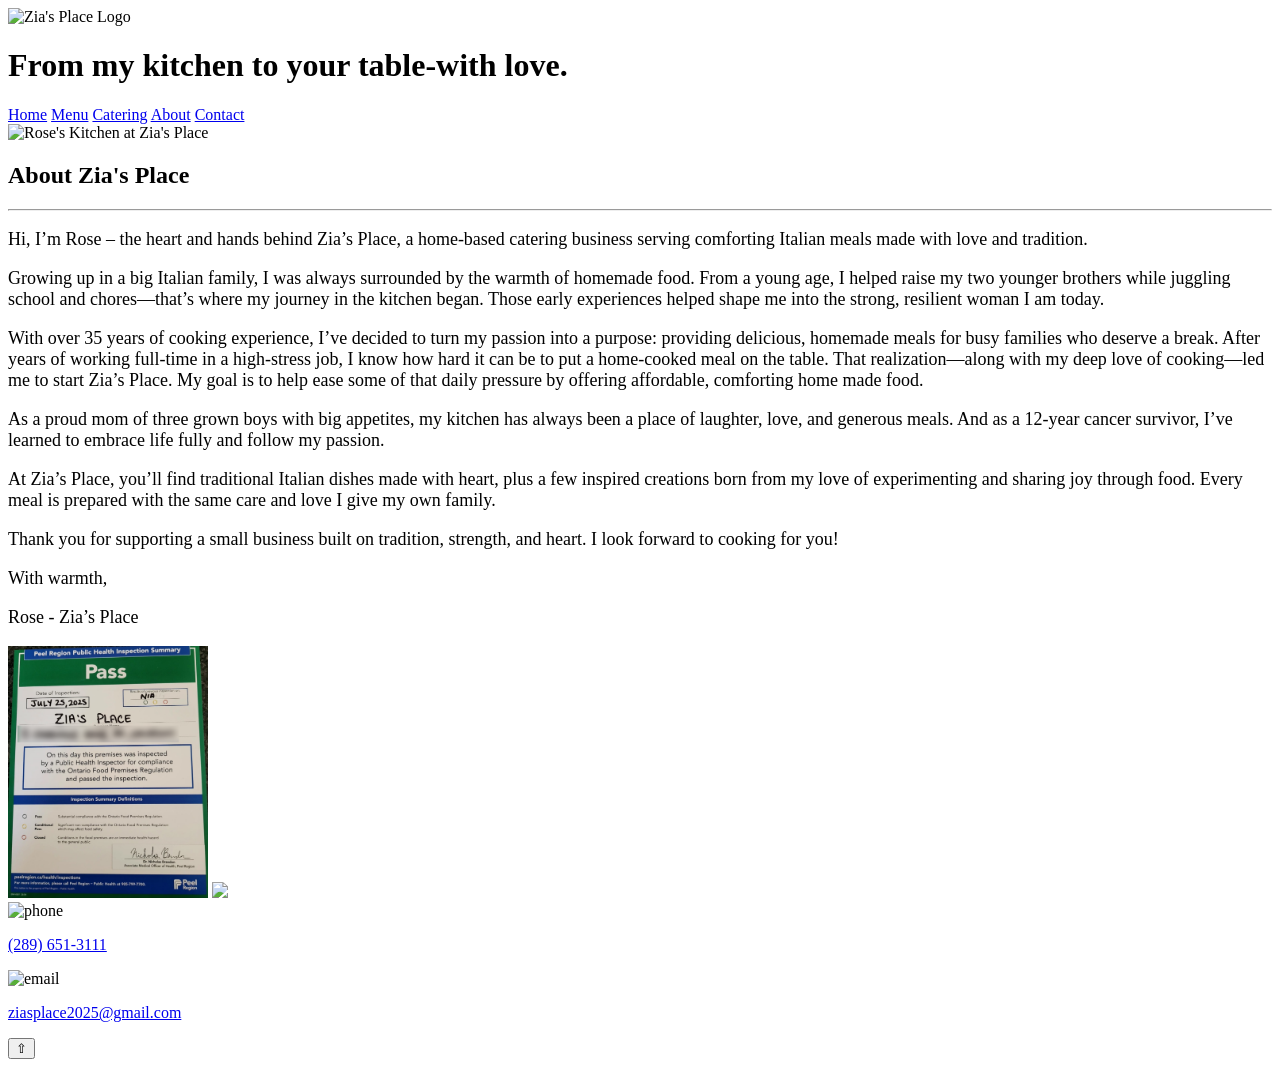
==== about.html @ 15910333 "image" ====
<!doctype html>
<html lang="en">
  <head>
    <link rel="icon" type="image/png" href="favicon.png" />
    <meta charset="UTF-8" />
    <meta name="viewport" content="width=device-width, initial-scale=1.0" />
    <title>About - Zia's Place</title>
    <link rel="stylesheet" href="style.css" />
  </head>
  <body class="about-page">
    <header>
      <div class="container">
        <img src="images/logo.png" alt="Zia's Place Logo" class="logo" />
        <h1>From my kitchen to your table-with love.</h1>
      </div>
    </header>

    <nav>
      <div class="nav-container">
        <a href="index.html">Home</a>
        <a href="menu.html">Menu</a>
        <a href="catering.html">Catering</a>
        <a href="about.html" class="active">About</a>
        <a href="contact.html">Contact</a>
      </div>
    </nav>

    <div class="page-wrapper">
      <main class="about-main">
        <!-- Responsive Kitchen Image -->
        <img
          src="images/kitchen.png"
          alt="Rose's Kitchen at Zia's Place"
          class="about-kitchen-img"
        />
        <h2>About Zia's Place</h2>
        <hr />
        <div>
          <p style="font-size: 18px">
            Hi, I’m Rose – the heart and hands behind Zia’s Place, a home-based
            catering business serving comforting Italian meals made with love
            and tradition.
          </p>
          <p style="font-size: 18px">
            Growing up in a big Italian family, I was always surrounded by the
            warmth of homemade food. From a young age, I helped raise my two
            younger brothers while juggling school and chores—that’s where my
            journey in the kitchen began. Those early experiences helped shape
            me into the strong, resilient woman I am today.
          </p>
          <p style="font-size: 18px">
            With over 35 years of cooking experience, I’ve decided to turn my
            passion into a purpose: providing delicious, homemade meals for busy
            families who deserve a break. After years of working full-time in a
            high-stress job, I know how hard it can be to put a home-cooked meal
            on the table. That realization—along with my deep love of
            cooking—led me to start Zia’s Place. My goal is to help ease some of
            that daily pressure by offering affordable, comforting home made
            food.
          </p>
          <p style="font-size: 18px">
            As a proud mom of three grown boys with big appetites, my kitchen
            has always been a place of laughter, love, and generous meals. And
            as a 12-year cancer survivor, I’ve learned to embrace life fully and
            follow my passion.
          </p>
          <p style="font-size: 18px">
            At Zia’s Place, you’ll find traditional Italian dishes made with
            heart, plus a few inspired creations born from my love of
            experimenting and sharing joy through food. Every meal is prepared
            with the same care and love I give my own family.
          </p>

          <p style="font-size: 18px">
            Thank you for supporting a small business built on tradition,
            strength, and heart. I look forward to cooking for you!
          </p>

          <p style="font-size: 18px">With warmth,</p>
          <p style="font-size: 18px">Rose - Zia’s Place</p>

          <img
            src="images/certification1.png"
            class="certification"
            style="width: 200px"
          />

          <img src="images/certification2.jpg" class="certification" />
        </div>
      </main>
    </div>

    <footer>
      <div class="footer-inline">
        <img src="images/phone.png" alt="phone" />
        <p><a href="tel:+12896513111">(289) 651-3111</a></p>
        <img src="images/email.png" alt="email" />
        <p><a href="contact.html">ziasplace2025@gmail.com</a></p>
      </div>
    </footer>

    <button id="backToTop" title="Back to top">&#8679;</button>

    <script>
      document.addEventListener("DOMContentLoaded", () => {
        // Highlight the active nav link based on current path
        const path = window.location.pathname.split("/").pop();
        const links = document.querySelectorAll("nav a");
        links.forEach((link) => {
          if (
            link.getAttribute("href") === path ||
            (link.getAttribute("href") === "index.html" &&
              (path === "" || path === "/"))
          ) {
            link.classList.add("active");
            // Hide divider to the left and right of the active link
            if (link.previousElementSibling) {
              link.previousElementSibling.classList.add("no-divider-right");
            }
            if (link.nextElementSibling) {
              link.classList.add("no-divider-right");
            }
          } else {
            link.classList.remove("active");
          }
        });

        // Animate main content appearance
        const main = document.querySelector("main");
        if (main) {
          main.classList.remove("visible"); // remove if already added
          void main.offsetWidth; // Force reflow to restart animation
          setTimeout(() => {
            main.classList.add("visible");
          }, 10);
        }

        // Back to top button logic
        const backToTopButton = document.getElementById("backToTop");
        const footer = document.querySelector("footer");

        function positionBackToTop() {
          if (!backToTopButton || !footer) return;

          const footerRect = footer.getBoundingClientRect();
          if (footerRect.top < window.innerHeight) {
            const overlap = window.innerHeight - footerRect.top;
            backToTopButton.style.bottom = `${30 + overlap}px`;
          } else {
            backToTopButton.style.bottom = "30px";
          }
        }

        if (backToTopButton && footer) {
          window.addEventListener("scroll", () => {
            if (window.scrollY > 100) {
              backToTopButton.classList.add("show");
            } else {
              backToTopButton.classList.remove("show");
            }
            positionBackToTop();
          });

          backToTopButton.addEventListener("click", () => {
            window.scrollTo({ top: 0, left: 0, behavior: "smooth" });
          });

          window.addEventListener("resize", positionBackToTop);

          // Position button on page load
          positionBackToTop();
        }
      });

      const images = document.querySelectorAll(".certification");
      let currentOverlay = null;
      let currentlyEnlarged = null;

      images.forEach((image) => {
        image.addEventListener("click", () => {
          const isEnlarged = image.classList.contains("enlarged");

          if (currentlyEnlarged) {
            currentlyEnlarged.classList.remove("enlarged");
            currentlyEnlarged = null;
          }
          if (currentOverlay) {
            currentOverlay.remove();
            currentOverlay = null;
          }

          if (!isEnlarged) {
            image.classList.add("enlarged");
            currentlyEnlarged = image;

            currentOverlay = document.createElement("div");
            currentOverlay.className = "overlay";
            document.body.appendChild(currentOverlay);

            currentOverlay.addEventListener("click", () => {
              image.classList.remove("enlarged");
              currentOverlay.remove();
              currentlyEnlarged = null;
              currentOverlay = null;
            });
          }
        });
      });
    </script>
  </body>
</html>
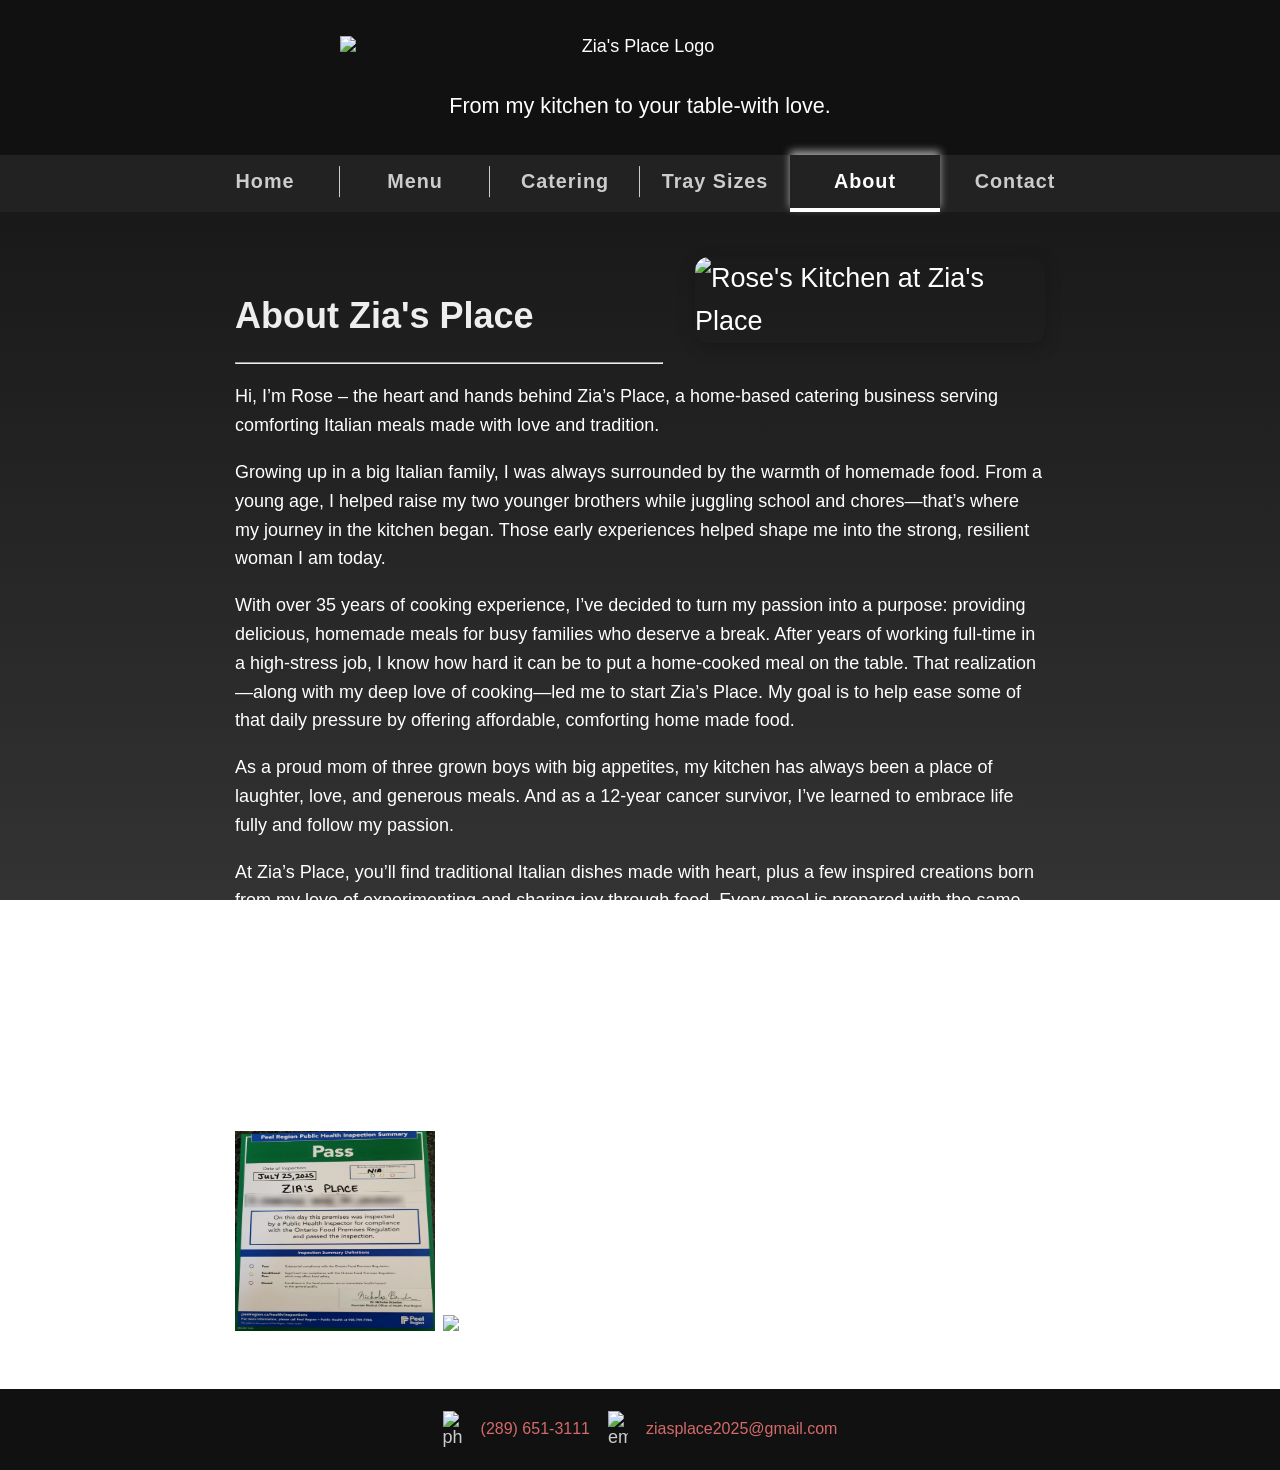
==== commit c94dfd52: "+images, price changes, menu change, +trays.html" ====
--- a/about.html
+++ b/about.html
@@ -17,10 +17,11 @@
 
     <nav>
       <div class="nav-container">
-        <a href="index.html">Home</a>
+        <a href="index.html" class="active">Home</a>
         <a href="menu.html">Menu</a>
         <a href="catering.html">Catering</a>
-        <a href="about.html" class="active">About</a>
+        <a href="trays.html">Tray Sizes</a>
+        <a href="about.html">About</a>
         <a href="contact.html">Contact</a>
       </div>
     </nav>
--- a/style.css
+++ b/style.css
@@ -0,0 +1,1160 @@
+/* ------------------------------------------- GLOBAL RESET -------------------------------------------*/
+* {
+  box-sizing: border-box;
+}
+
+/* ------------------------------------------- BASE STRUCTURE -------------------------------------------*/
+html,
+body {
+  margin: 0;
+  padding: 0;
+  width: 100%;
+  font-family: "Segoe UI", sans-serif;
+  color: #fff;
+  font-size: 18px;
+  background-image: linear-gradient(to top, #333, #111);
+  background-repeat: no-repeat;
+  background-attachment: fixed;
+  background-size: cover;
+}
+
+html {
+  overflow-y: scroll;
+}
+
+body {
+  display: flex;
+  flex-direction: column;
+  min-height: 100vh;
+}
+
+.page-wrapper {
+  flex: 1;
+}
+
+footer {
+  box-sizing: border-box;
+  background-color: #222;
+  display: flex;
+  align-items: center;
+  justify-content: center;
+  color: white;
+}
+
+/* Remove outer border on the whole catering menu */
+.menu-section {
+  border: none; /* no box */
+  margin-bottom: 2rem;
+  overflow: visible;
+}
+
+/* Keep horizontal line between rows */
+.menu-header,
+.menu-row {
+  display: grid;
+  grid-template-columns: 1fr 140px 140px;
+  align-items: center;
+  padding: 8px 12px;
+  border-bottom: 1px solid #ccc; /* horizontal lines */
+  box-sizing: border-box; /* ensure padding + border inside */
+}
+
+/* Remove bottom border on last row so no extra line */
+.menu-row:last-child {
+  border-bottom: none;
+}
+
+/* Vertical borders only on the right side of cells, except last cell */
+.menu-header > div,
+.menu-row > div {
+  border-right: 1px solid #ccc;
+  padding: 0 8px;
+  box-sizing: border-box;
+}
+
+/* Remove right border on last column cells */
+.menu-header > div:last-child,
+.menu-row > div:last-child {
+  border-right: none;
+}
+
+.page-wrapper,
+.nav-container,
+.container,
+.footer-inline,
+.footer-content {
+  max-width: 900px;
+  width: 100%;
+  margin: 0 auto;
+  padding: 0 1rem;
+  box-sizing: border-box;
+}
+
+.menu-image img {
+  width: 115%; /* make image bigger */
+  max-width: none; /* remove any max-width limit */
+  display: block;
+  margin: 0 auto;
+  padding: 0;
+  position: relative;
+  left: 50%; /* move image 50% to the right */
+  transform: translateX(
+    -50%
+  ); /* pull image back left by 50% of its own width */
+}
+
+.menu-header,
+.menu-row {
+  display: grid;
+  grid-template-columns: 1fr 140px 140px;
+  align-items: center;
+  padding: 5px 1;
+}
+
+.menu-header {
+  font-weight: bold;
+  border-bottom: 3px solid #ccc;
+  color: white;
+  margin: 0;
+  margin-top: 0;
+}
+
+.price-notice {
+  text-align: center;
+  font-weight: bold;
+  margin: 1em 0;
+  font-size: 18px; /* Adjust size here */
+}
+
+.hr5 {
+  border-bottom: 3px solid #ccc;
+  color: white;
+}
+
+.size-column {
+  display: flex;
+  flex-direction: column;
+  align-items: flex-end;
+  gap: 2px;
+}
+
+.size-label {
+  font-size: 1rem;
+}
+
+.size-desc {
+  font-size: 0.8rem;
+  font-weight: normal;
+  color: #ccc;
+}
+
+.dish-name {
+  flex: 1;
+  font-size: 1.25rem;
+}
+
+.dish-price {
+  text-align: right;
+  width: 100%;
+  color: #ccc;
+  font-size: 1.25rem;
+}
+
+.catering-wrapper {
+  position: relative;
+  max-width: 900px;
+  margin: 0 auto;
+}
+
+.catering-text {
+  position: relative;
+  z-index: 1;
+}
+
+.note-overlay {
+  position: absolute;
+  top: -40px;
+  right: 60px; /* Adjust as needed */
+  width: 230px; /* Resize as needed */
+  transform: rotate(8deg);
+  z-index: 2;
+  pointer-events: none; /* So it doesn’t block clicks */
+}
+
+.note-image {
+  flex: 1 1 35%;
+  display: flex;
+  align-items: flex-start;
+  justify-content: center;
+}
+
+.note-image img {
+  max-width: 100%;
+  height: auto;
+  border: none;
+}
+
+/* ------------------------------------------- MAIN CONTENT -------------------------------------------*/
+main {
+  flex: 1; /* grow to fill available space */
+  max-width: 900px;
+  margin: auto;
+  padding: 2.5rem 1.5rem;
+  font-size: 1.5rem;
+  line-height: 1.6;
+}
+
+main {
+  opacity: 0;
+  transform: translateY(30px);
+  transition:
+    opacity 0.4s ease-out,
+    transform 0.4s ease-out;
+}
+
+main.visible {
+  opacity: 1;
+  transform: translateY(0);
+}
+
+.main-content {
+  opacity: 0;
+  transform: translateY(20px);
+  animation: fadeInUp 1s ease forwards;
+}
+
+@keyframes fadeInUp {
+  to {
+    opacity: 1;
+    transform: translateY(0);
+  }
+}
+
+/* FOOTER */
+footer {
+  background: #111;
+  color: #ccc;
+  text-align: center;
+  padding: 1.2rem 0;
+  font-size: 1rem;
+  flex-shrink: 0;
+  width: 100%;
+}
+
+.footer-inline {
+  display: flex;
+  justify-content: center;
+  align-items: center;
+  gap: 1rem;
+  flex-wrap: wrap;
+  padding: 0 1.5rem;
+}
+
+.footer-inline img {
+  width: 20px;
+  height: auto;
+}
+
+footer p {
+  margin: 0;
+  font-size: 16px;
+}
+
+/* LOGO */
+.logo {
+  max-width: 100%;
+  height: auto;
+  display: block;
+  margin: 0 auto 2rem auto;
+}
+
+.social-icons {
+  display: flex;
+  gap: 1rem;
+  align-items: center;
+  justify-content: flex-start;
+  margin-top: auto;
+  width: 300px;
+}
+
+.social-icons img {
+  width: 32px;
+  height: 32px;
+  transition: transform 0.2s ease;
+}
+
+.social-icons img:hover {
+  transform: scale(1.1);
+}
+
+/*------------------------------------------- NAVIGATION BAR -------------------------------------------*/
+nav {
+  background-color: #222;
+  width: 100%; /* avoid 100vw */
+  position: sticky;
+  top: 0;
+  z-index: 1000;
+}
+
+.nav-container {
+  display: flex;
+  justify-content: center;
+  padding: 0;
+}
+
+nav a {
+  flex: 1;
+  padding: 15px 0;
+  text-decoration: none;
+  font-weight: 600;
+  font-size: 1.1rem;
+  color: #ccc;
+  border-bottom: 4px solid transparent;
+  text-align: center;
+  transition: all 0.3s ease;
+  letter-spacing: 0.05em;
+  user-select: none;
+}
+
+nav a:hover {
+  color: white;
+  background-color: #222;
+  border-bottom-color: #777;
+}
+
+/* Style for nav links */
+nav a {
+  flex: 1;
+  padding: 15px 0;
+  text-decoration: none;
+  font-weight: 600;
+  font-size: 1.1rem;
+  color: #ccc;
+  border-bottom: 4px solid transparent;
+  text-align: center;
+  transition:
+    color 0.3s ease,
+    background-color 0.3s ease,
+    border-bottom-color 0.3s ease;
+  letter-spacing: 0.05em;
+  user-select: none;
+  box-sizing: border-box;
+}
+
+/* Hover effect */
+nav a:hover {
+  color: white;
+  background-color: #222;
+  border-bottom-color: #777;
+}
+
+/* Active nav link */
+nav a.active {
+  background-color: #222;
+  border-bottom: 4px solid white;
+  box-shadow: 0 -4px 8px rgba(255, 255, 255, 0.6);
+  color: white;
+  font-weight: 700;
+  position: relative;
+  z-index: 10;
+}
+
+/* Divider between nav links */
+nav a:not(:last-child) {
+  position: relative;
+}
+
+nav a:not(:last-child)::after {
+  content: "";
+  position: absolute;
+  right: 0;
+  top: 50%;
+  transform: translateY(-50%);
+  height: 60%;
+  border-right: 1px solid #ccc; /* divider line */
+  pointer-events: none;
+}
+
+/* Hide right-side divider */
+nav a.no-divider-right::after {
+  display: none !important;
+}
+
+nav a.no-divider-left::before {
+  content: "";
+  position: absolute;
+  left: 0;
+  top: 50%;
+  transform: translateY(-50%);
+  height: 60%;
+  border-left: 1px solid #ccc; /* divider line on left */
+  pointer-events: none;
+}
+
+/* To hide left divider */
+nav a.no-divider-left::before {
+  display: none !important;
+}
+
+@media (max-width: 480px) {
+  nav a {
+    padding-right: 10px; /* add space to the right of text */
+  }
+
+  /* Optionally reduce padding-left if needed */
+  nav a {
+    padding-left: 10px;
+  }
+}
+
+/* ------------------------------------------- HEADINGS -------------------------------------------*/
+h2 {
+  color: #eee;
+  font-size: 2rem;
+  margin-bottom: 1rem;
+}
+
+.smaller-text {
+  font-size: 1.125rem; /* or smaller like 1rem or 0.95rem */
+  line-height: 1.5;
+}
+
+/* LISTS */
+ul {
+  list-style: square;
+  padding-left: 2rem;
+}
+
+/* HEADER SECTION */
+header {
+  background: #111;
+  text-align: center;
+  padding: 2rem 1rem;
+  width: 100%;
+}
+
+header h1 {
+  font-size: 1.2rem;
+  font-weight: normal;
+  color: white;
+  margin: 0;
+}
+
+/* WELCOME SECTIONS */
+.welcome-row,
+.welcome-row-reverse {
+  display: flex;
+  align-items: center;
+  justify-content: space-between;
+  margin: 2.5rem 0;
+  gap: 2rem;
+  flex-wrap: wrap;
+}
+
+.welcome-row-reverse {
+  flex-direction: row-reverse;
+}
+
+.welcome-row img,
+.welcome-row-reverse img {
+  max-width: 300px;
+  width: 100%;
+  height: auto;
+  border-radius: 12px;
+  box-shadow: 0 0 10px rgba(0, 0, 0, 0.4);
+}
+
+.welcome-text {
+  flex: 1;
+  color: white;
+  font-size: 1.125rem;
+}
+
+.welcome-text h3 {
+  font-size: 1.5rem;
+  color: #eee;
+  margin-bottom: 0.5rem;
+}
+
+/* ------------------------------------------- MENU GALLERY -------------------------------------------*/
+.gallery-section {
+  overflow-x: auto;
+  padding: 0 1rem;
+}
+
+.gallery {
+  display: flex;
+  gap: 1rem;
+  overflow-x: auto;
+  scroll-snap-type: x mandatory;
+  padding-bottom: 1rem;
+}
+
+.gallery img {
+  height: auto;
+  width: auto;
+  max-width: 80vw;
+  max-height: 40vh;
+  object-fit: cover;
+  flex-shrink: 0;
+  scroll-snap-align: start;
+  border-radius: 8px;
+}
+
+/* CAROUSEL */
+.carousel-wrapper {
+  position: relative;
+  max-width: 900px;
+  margin: 2rem auto;
+  border-radius: 12px;
+  overflow: hidden;
+}
+
+.carousel {
+  overflow: hidden;
+  border-radius: 12px;
+}
+
+.carousel-track {
+  display: flex;
+  transition: transform 0.5s ease-in-out;
+}
+
+.carousel-track img {
+  width: 900px;
+  max-width: 100%;
+  flex-shrink: 0;
+  object-fit: cover;
+  max-height: 500px;
+  border-radius: 12px;
+  box-shadow: 0 0 10px rgba(0, 0, 0, 0.4);
+}
+
+/* CAROUSEL BUTTONS */
+.carousel-btn {
+  position: absolute;
+  top: 50%;
+  transform: translateY(-50%);
+  background: none; /* Removes background */
+  border: none; /* Removes border */
+  font-size: 2.5rem;
+  color: white; /* Arrow color */
+  padding: 0 15px;
+  z-index: 2;
+  cursor: pointer;
+  user-select: none;
+  text-shadow: 0 0 8px rgba(0, 0, 0, 1);
+}
+
+.carousel-btn.left {
+  left: 10px;
+}
+
+.carousel-btn.right {
+  right: 10px;
+}
+
+.carousel-btn:hover {
+  color: black; /* Optional hover effect */
+  background: none;
+}
+
+.carousel-dots {
+  text-align: center;
+}
+
+.carousel-dots .dot {
+  display: inline-block;
+  width: 10px;
+  height: 10px;
+  margin: 0 3px;
+  background-color: grey;
+  border-radius: 50%;
+  cursor: pointer;
+  transition: background-color 0.3s ease;
+}
+
+.carousel-dots .dot.active {
+  background-color: white;
+  box-shadow: 0 0 5px 1px rgba(255, 255, 255, 0.7);
+}
+
+.carousel-shadow {
+  box-shadow: 0 10px 20px rgba(0, 0, 0, 0.2);
+  border-radius: 10px;
+  overflow: hidden;
+  position: relative;
+}
+
+.footer-inline a {
+  color: #d46a6a;
+  text-decoration: none;
+}
+
+.footer-inline a:hover {
+  color: #b55151;
+  text-decoration: underline;
+}
+
+form {
+  max-width: 100%;
+}
+
+input,
+textarea {
+  width: 100%;
+  padding: 8px;
+  box-sizing: border-box;
+}
+
+button {
+  background-color: #d46a6a;
+  color: white;
+  border: none;
+  padding: 10px 15px;
+  cursor: pointer;
+  font-size: 1rem;
+}
+
+button:hover {
+  background-color: #b55151;
+}
+
+/* ------------------------------------------- CONTACT PAGE INFO -------------------------------------------*/
+.contact-container {
+  display: flex;
+  gap: 40px;
+  margin-top: 20px;
+  flex-wrap: wrap;
+  align-items: flex-start; /* keeps boxes aligned at the top */
+}
+
+.contact-info {
+  flex: 0 0 300px; /* fixed width */
+  padding: 20px;
+  border: 1px solid #ccc;
+  border-radius: 8px;
+  background-color: #1a1a1a;
+  box-shadow: 0 0 10px rgba(0, 0, 0, 0.1);
+  display: flex;
+  flex-direction: column;
+  justify-content: center;
+}
+
+.contact-form {
+  flex: 1 1 0; /* allows growing/shrinking, but independent of .contact-info */
+  min-width: 0;
+  padding: 20px;
+  border: 1px solid #ccc;
+  border-radius: 8px;
+  background-color: #1a1a1a;
+  box-shadow: 0 0 10px rgba(0, 0, 0, 0.1);
+  display: flex;
+  flex-direction: column;
+  justify-content: center;
+}
+
+.contact-info h3 {
+  margin-top: 0;
+  color: #ff6b6b; /* your soft red */
+}
+
+h4 {
+  font-size: 22px;
+}
+
+.hours-section {
+  margin-top: 2rem;
+  padding: 1rem;
+  background-color: #1a1a1a;
+  border: 1px solid #ffffff;
+  border-radius: 8px;
+}
+
+.hours-section h3 {
+  margin-bottom: 0.5rem;
+  margin-top: 0rem;
+  font-size: 25px;
+  color: #ff6b6b;
+}
+
+.hours-section p {
+  font-size: 22px;
+  margin-bottom: 0.5rem;
+}
+
+.hours-list {
+  list-style-type: none;
+  padding: 0;
+  font-size: 20px;
+}
+
+.hours-list li {
+  margin-bottom: 0.25rem;
+}
+
+.hours-list .open-day {
+  font-weight: bold;
+  color: #ff6b6b;
+  display: inline-block;
+  width: 90px;
+}
+
+.contact-info p {
+  font-size: 1.1rem;
+  line-height: 1;
+}
+
+.contact-info a {
+  color: #ff6b6b;
+  text-decoration: none;
+}
+
+.contact-info a:hover {
+  text-decoration: underline;
+}
+
+.contact-form form {
+  display: flex;
+  flex-direction: column;
+}
+
+.contact-form label {
+  margin-top: 15px;
+  font-weight: bold;
+}
+
+.contact-form input,
+.contact-form textarea {
+  width: 100%;
+  margin-top: 5px;
+  padding: 8px;
+  font-size: 1rem;
+  border: 1px solid #ccc;
+  border-radius: 4px;
+  box-sizing: border-box; /* include padding/border in width calc */
+  margin-bottom: 10px;
+}
+
+.contact-form button {
+  margin-top: 20px;
+  padding: 10px;
+  background-color: #b74141;
+  color: white;
+  font-size: 1.1rem;
+  border: none;
+  border-radius: 6px;
+  cursor: pointer;
+  transition: background-color 0.3s ease;
+}
+
+.contact-form button:hover {
+  background-color: #942f2f; /* a darker soft red */
+}
+
+#formStatus {
+  margin-top: 15px;
+  font-weight: bold;
+  color: white;
+}
+
+.contact-form textarea {
+  resize: vertical;
+  max-height: 400px;
+  min-height: 200px;
+}
+
+.contact-form textarea {
+  width: 100%;
+  padding: 10px;
+  border-radius: 8px;
+  border: 1px solid #ccc;
+  font-family: inherit;
+  font-size: 1rem;
+  resize: vertical;
+}
+
+#popupNotification {
+  position: fixed;
+  top: 30px;
+  right: 30px;
+  background-color: #1a1a1a;
+  color: #fff;
+  padding: 15px 25px;
+  border-radius: 8px;
+  box-shadow: 0 0 15px rgba(0, 0, 0, 0.3);
+  opacity: 0;
+  pointer-events: none;
+  transition: opacity 0.5s ease;
+  z-index: 9999;
+}
+
+#popupNotification.show {
+  opacity: 1;
+  pointer-events: auto;
+}
+
+input:focus,
+textarea:focus {
+  outline: 2px solid #b74141;
+  outline-offset: 2px;
+}
+
+/* Mobile first */
+.contact-container {
+  display: flex;
+  flex-direction: column; /* Stack on mobile */
+  gap: 20px;
+}
+
+.contact-info,
+.contact-form {
+  background-color: #222;
+  padding: 20px;
+  box-sizing: border-box;
+  width: 100%;
+}
+
+/* Desktop override */
+@media (min-width: 601px) {
+  .contact-container {
+    flex-direction: row; /* Side by side on desktop */
+    align-items: flex-start; /* Let each box control its height */
+  }
+
+  .contact-info {
+    flex: 0 0 auto; /* Fixed height and width */
+    width: 300px; /* Optional: fixed width */
+  }
+
+  .contact-form {
+    flex: 1; /* Grow to fill remaining space */
+  }
+}
+
+/* ------------------------------------------- CATERING MOBILE WRAPPING -------------------------------------------*/
+
+@media (max-width: 600px) {
+  .catering-wrapper {
+    padding: 0 10px;
+    font-size: 0.75rem;
+  }
+
+  .note-overlay {
+    width: 100px;
+    top: -40px;
+    right: -10px;
+    max-width: 60px;
+  }
+
+  .menu-header,
+  .menu-row {
+    display: grid;
+    grid-template-columns: 1fr 80px 80px; /* Adjust fixed widths for price columns */
+    gap: 0; /* Remove gap to avoid line breaks */
+    align-items: center;
+    border-bottom: 1px solid #ccc; /* Horizontal row border */
+    box-sizing: border-box;
+    padding: 8px 6px;
+  }
+
+  .menu-row:last-child {
+    border-bottom: none; /* No border on last row */
+  }
+
+  /* Vertical borders on grid items except last */
+  .menu-header > div,
+  .menu-row > div {
+    border-right: 1px solid #ccc;
+    padding: 0 6px;
+    box-sizing: border-box;
+  }
+
+  .menu-header > div:last-child,
+  .menu-row > div:last-child {
+    border-right: none; /* Remove right border on last col */
+  }
+
+  /* Dish name styling */
+  .dish-name {
+    overflow-wrap: break-word;
+    word-break: break-word;
+    white-space: normal; /* Allow wrapping */
+    font-size: 1rem;
+  }
+
+  /* Sizes and prices text alignment and sizing */
+  .size-column,
+  .dish-price {
+    text-align: right;
+    white-space: nowrap; /* Keep prices on one line */
+    font-size: 0.85rem;
+  }
+
+  .size-label,
+  .size-desc {
+    display: block;
+    white-space: nowrap;
+    font-size: 0.7rem;
+    color: #ccc;
+  }
+
+  .menu-section {
+    margin-bottom: 15px;
+  }
+
+  .price-notice {
+    font-size: 0.7rem;
+    padding: 0 5px;
+  }
+
+  /* Contact container stacking on mobile */
+  .contact-container {
+    flex-direction: column;
+  }
+}
+
+/* ------------------------------------------- BACK TO TOP BUTTON -------------------------------------------*/
+#backToTop {
+  position: fixed;
+  right: 30px;
+  bottom: 30px;
+  width: 50px;
+  height: 50px;
+  background-color: #444;
+  color: white;
+  border: none;
+  border-radius: 50%;
+  font-size: 24px;
+  display: none; /* Hidden by default */
+  z-index: 1000;
+  box-shadow: 0 2px 6px rgba(0, 0, 0, 0.3);
+  opacity: 0;
+  pointer-events: none;
+  transition:
+    opacity 0.3s ease,
+    bottom 0.3s ease;
+
+  /* Flexbox centering */
+  display: flex;
+  align-items: center;
+  justify-content: center;
+}
+
+#backToTop.show {
+  opacity: 1;
+  pointer-events: auto;
+}
+
+#backToTop:hover {
+  background-color: #444;
+}
+
+/* ------------------------------------------- RESPONSIVE STYLES -------------------------------------------*/
+@media (max-width: 600px) {
+  /* Base font size downscale */
+  body,
+  html,
+  .page-wrapper {
+    font-size: 14px;
+  }
+
+  .logo {
+    max-width: 90%;
+    height: auto;
+    margin-bottom: 1rem;
+  }
+
+  header,
+  nav,
+  footer {
+    width: 100%;
+    background-color: #111;
+  }
+
+  .container,
+  .nav-container,
+  .footer-inline {
+    max-width: 900px;
+    margin: 0 auto;
+    padding: 0 1.5rem;
+  }
+
+  nav {
+    background-color: #222;
+    position: sticky;
+    top: 0;
+    z-index: 1000;
+  }
+
+  footer {
+    background-color: #111;
+    color: #ccc;
+    text-align: center;
+    padding: 1.2rem 0;
+  }
+
+  /* Scale headings & text */
+  header h1 {
+    font-size: 1rem;
+  }
+
+  main h2 {
+    font-size: 1.3rem;
+  }
+
+  main h3 {
+    font-size: 1.1rem;
+  }
+
+  p {
+    font-size: 0.9rem;
+    line-height: 1.4;
+  }
+
+  nav a {
+    font-size: 1rem;
+  }
+
+  footer p {
+    font-size: 0.9rem;
+  }
+
+  /* Gallery tweaks */
+  .gallery {
+    flex-wrap: nowrap; /* No wrapping */
+    overflow-x: auto; /* Enable horizontal scroll */
+    scroll-snap-type: x mandatory;
+    padding-bottom: 1rem;
+    gap: 0.5rem;
+  }
+
+  .gallery img {
+    aspect-ratio: 4 / 3;
+    max-width: 85vw;
+    height: auto;
+    object-fit: cover;
+    flex-shrink: 0;
+    border-radius: 8px;
+    scroll-snap-align: center;
+  }
+}
+
+@media (min-width: 601px) {
+  .logo {
+    max-width: 600px; /* or 200px, tweak as needed */
+    margin-bottom: 2rem;
+  }
+}
+
+/* Mobile: stack vertically */
+@media (max-width: 768px) {
+  /* Stack vertically */
+  .welcome-row,
+  .welcome-row-reverse {
+    flex-direction: column !important; /* force column */
+  }
+
+  /* Always show text first */
+  .welcome-row .welcome-text,
+  .welcome-row-reverse .welcome-text {
+    order: 1;
+  }
+
+  /* Always show image second */
+  .welcome-row img,
+  .welcome-row-reverse img {
+    order: 2;
+    margin-top: 1rem; /* some spacing above image */
+  }
+}
+
+@media (max-width: 768px) {
+  /* Increase "Our Menu" heading size only on menu.html */
+  .menu-page h2 {
+    font-size: 2rem; /* Bigger size */
+  }
+
+  /* New: reduce list items font size */
+  .menu-page main ul li {
+    font-size: 1.2rem;
+    line-height: 1.3;
+  }
+}
+
+@media (max-width: 768px) {
+  .page-wrapper main h2 {
+    font-size: 2.2rem; /* Increase heading size */
+  }
+
+  .page-wrapper main p {
+    font-size: 1.2rem !important; /* Reduce paragraph size, override inline */
+    line-height: 1.4;
+  }
+}
+
+/* ------------------------------------------- ABOUT ME IMAGE ADJUSTMENT -------------------------------------------*/
+
+.about-main {
+  max-width: 1050px;
+  margin: 0 auto;
+  position: relative;
+}
+.about-kitchen-img {
+  float: right;
+  width: 350px;
+  max-width: 45vw;
+  margin: 0 0 24px 32px;
+  border-radius: 14px;
+  box-shadow: 0 4px 18px #0003;
+  display: block;
+}
+@media (max-width: 750px) {
+  .about-kitchen-img {
+    float: none;
+    display: block;
+    margin: 0 auto 24px auto;
+    width: 100%;
+    max-width: 100%;
+  }
+}
+
+/*  image click enlargement thing idk man */
+
+.certification {
+  max-width: 250px;
+  max-height: 200px;
+}
+
+.enlarged {
+  position: fixed;
+  top: 50%;
+  left: 50%;
+  max-width: 90%;
+  max-height: 90%;
+  transform: translate(-50%, -50%) scale(1.5);
+  z-index: 1000;
+  box-shadow: 0 0 20px rgba(0, 0, 0, 0.8);
+}
+
+.enlargedTable {
+  top: 50%;
+  left: 50%;
+  max-width: 100%;
+  max-height: 100%;
+  transform: scale(1.6);
+  z-index: 1000;
+  box-shadow: 0 0 20px rgba(0, 0, 0, 0.8);
+}
+
+.overlay {
+  /* adds a dark background when clicked on idk it sounded cool */
+  content: "";
+  position: fixed;
+  top: 0;
+  left: 0;
+  width: 100vw;
+  height: 100vh;
+  /* background: rgba(0, 0, 0, 0.8); */
+  z-index: 999;
+}
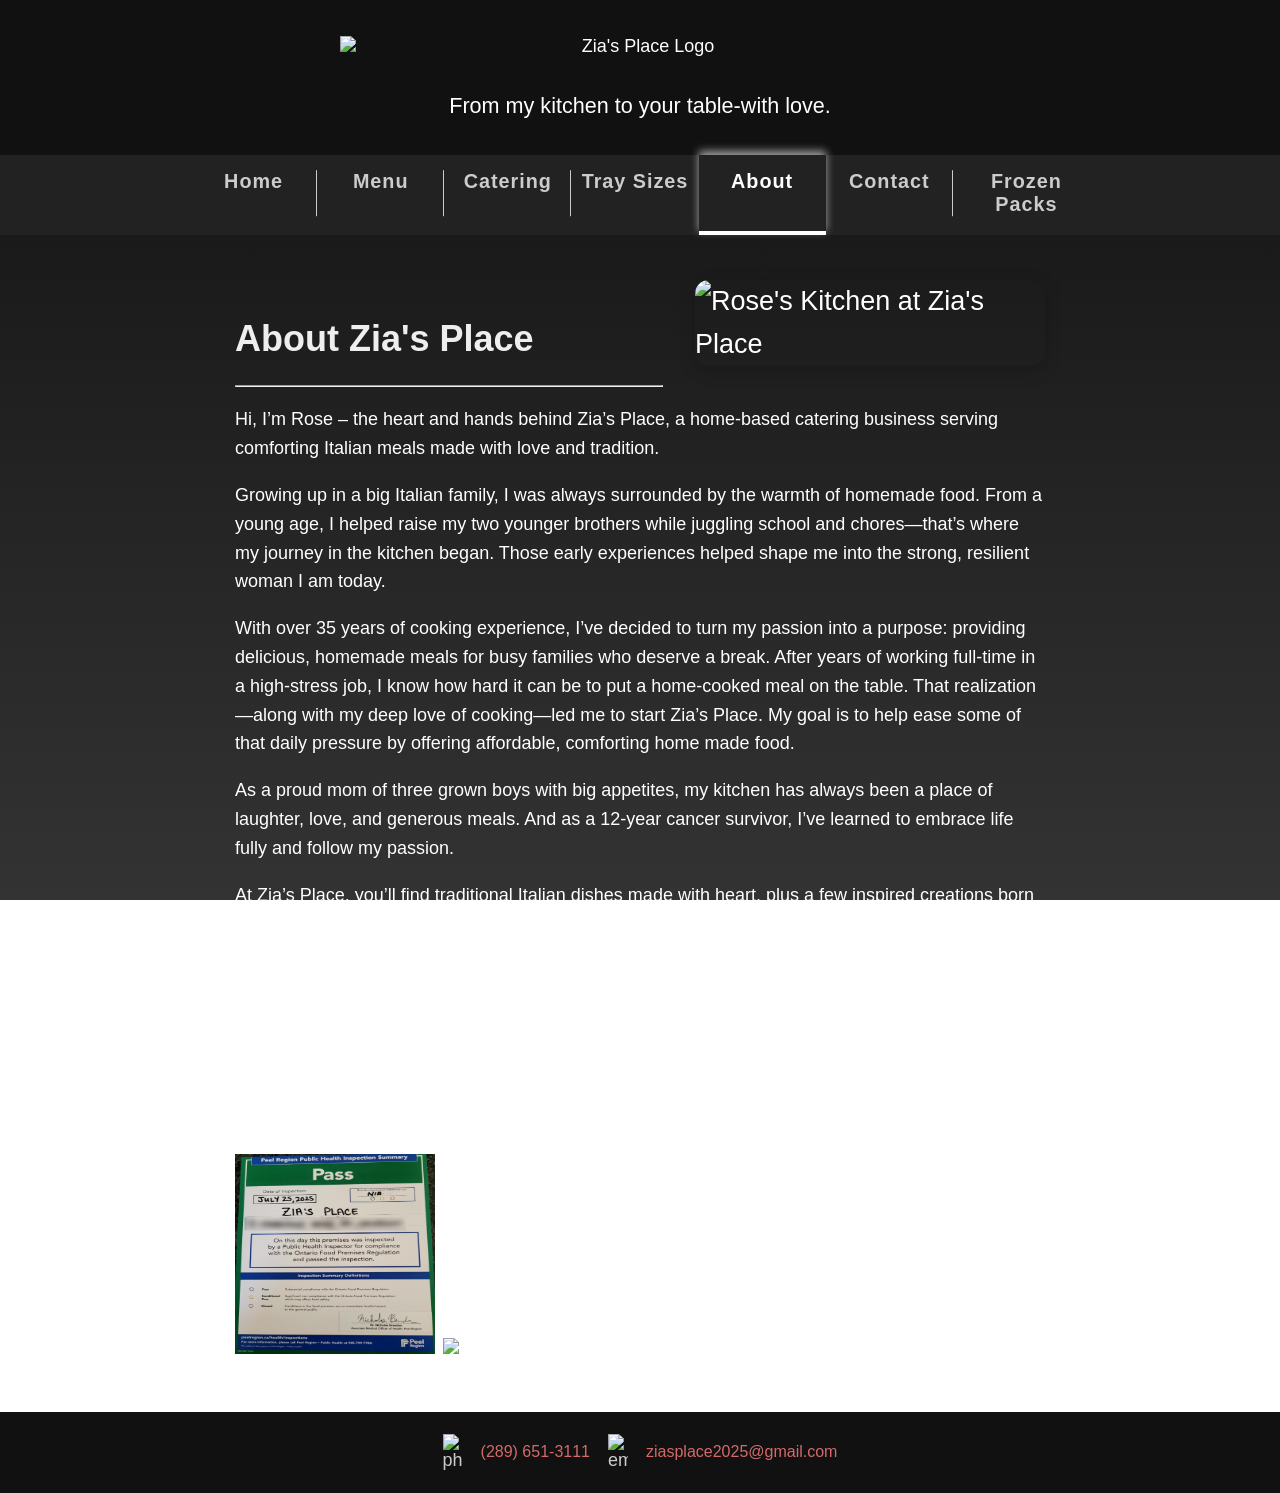
==== commit 04bd871e: "added frozen packs page finally" ====
--- a/about.html
+++ b/about.html
@@ -23,6 +23,7 @@
         <a href="trays.html">Tray Sizes</a>
         <a href="about.html">About</a>
         <a href="contact.html">Contact</a>
+        <a href="frozen_packs.html" style="margin-left: 10px">Frozen Packs</a>
       </div>
     </nav>
 
--- a/style.css
+++ b/style.css
@@ -425,6 +425,9 @@
   padding-left: 2rem;
 }
 
+li {
+}
+
 /* HEADER SECTION */
 header {
   background: #111;
@@ -528,6 +531,15 @@
   max-height: 500px;
   border-radius: 12px;
   box-shadow: 0 0 10px rgba(0, 0, 0, 0.4);
+}
+
+.trayTable {
+  max-width: 90vw;
+  max-height: 80vh;
+  width: auto;
+  height: auto;
+  display: block;
+  margin: auto;
 }
 
 /* CAROUSEL BUTTONS */
@@ -1140,9 +1152,9 @@
 .enlargedTable {
   top: 50%;
   left: 50%;
-  max-width: 100%;
-  max-height: 100%;
-  transform: scale(1.6);
+  transform: scale(1.5);
+  max-width: 90vw;
+  max-height: 90vh;
   z-index: 1000;
   box-shadow: 0 0 20px rgba(0, 0, 0, 0.8);
 }
@@ -1158,3 +1170,8 @@
   /* background: rgba(0, 0, 0, 0.8); */
   z-index: 999;
 }
+
+.image-wrapper {
+  display: flex;
+  justify-content: center;
+}
